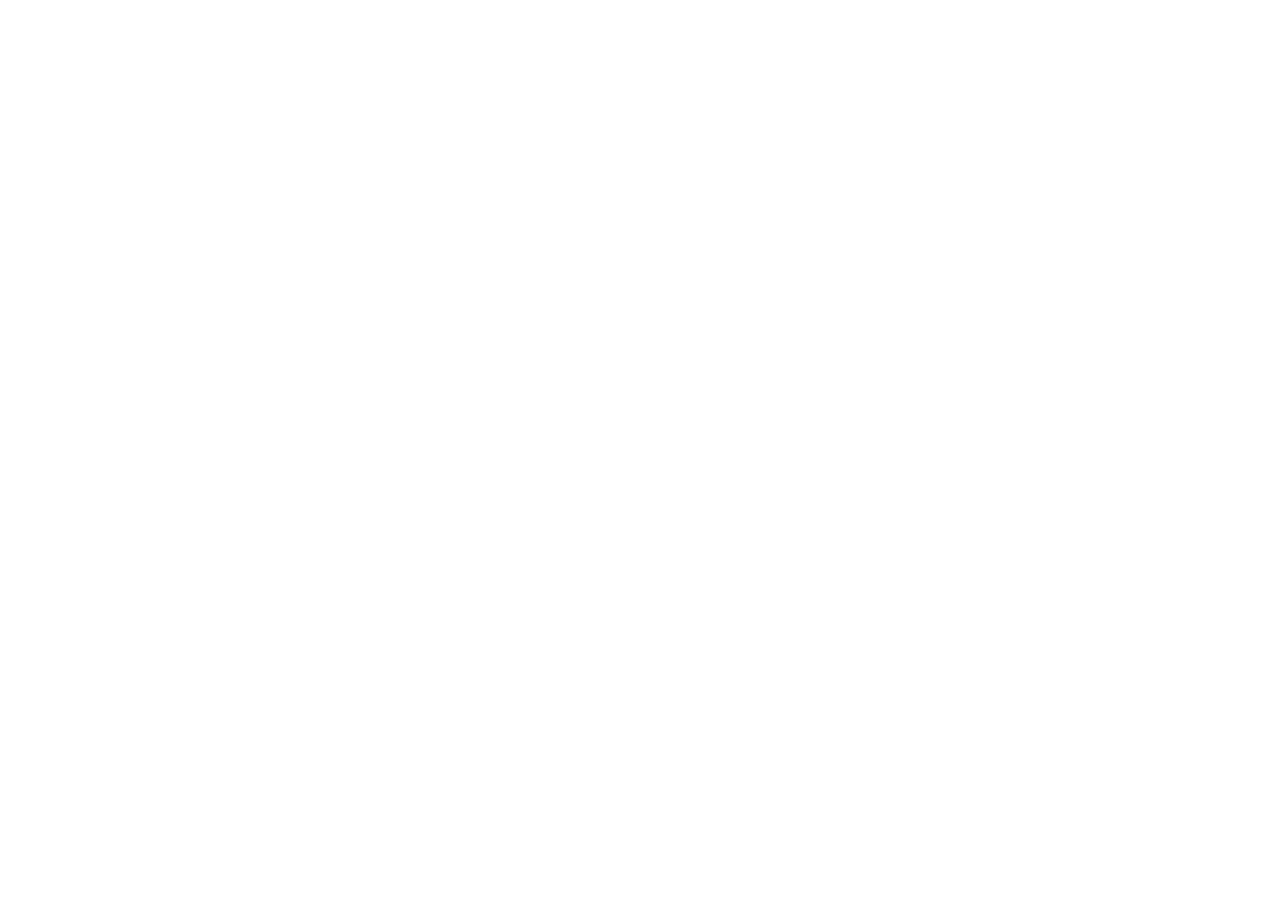
==== contact.html @ e7ddd428 "added contact and story" ====
<!DOCTYPE html>
<html lang="nl">
<head>
  <meta charset="UTF-8">
  <meta name="viewport" content="width=device-width, initial-scale=1.0">
  <title>Elektronische muziek</title>
  <link rel="stylesheet" href="contact.css">
</head>
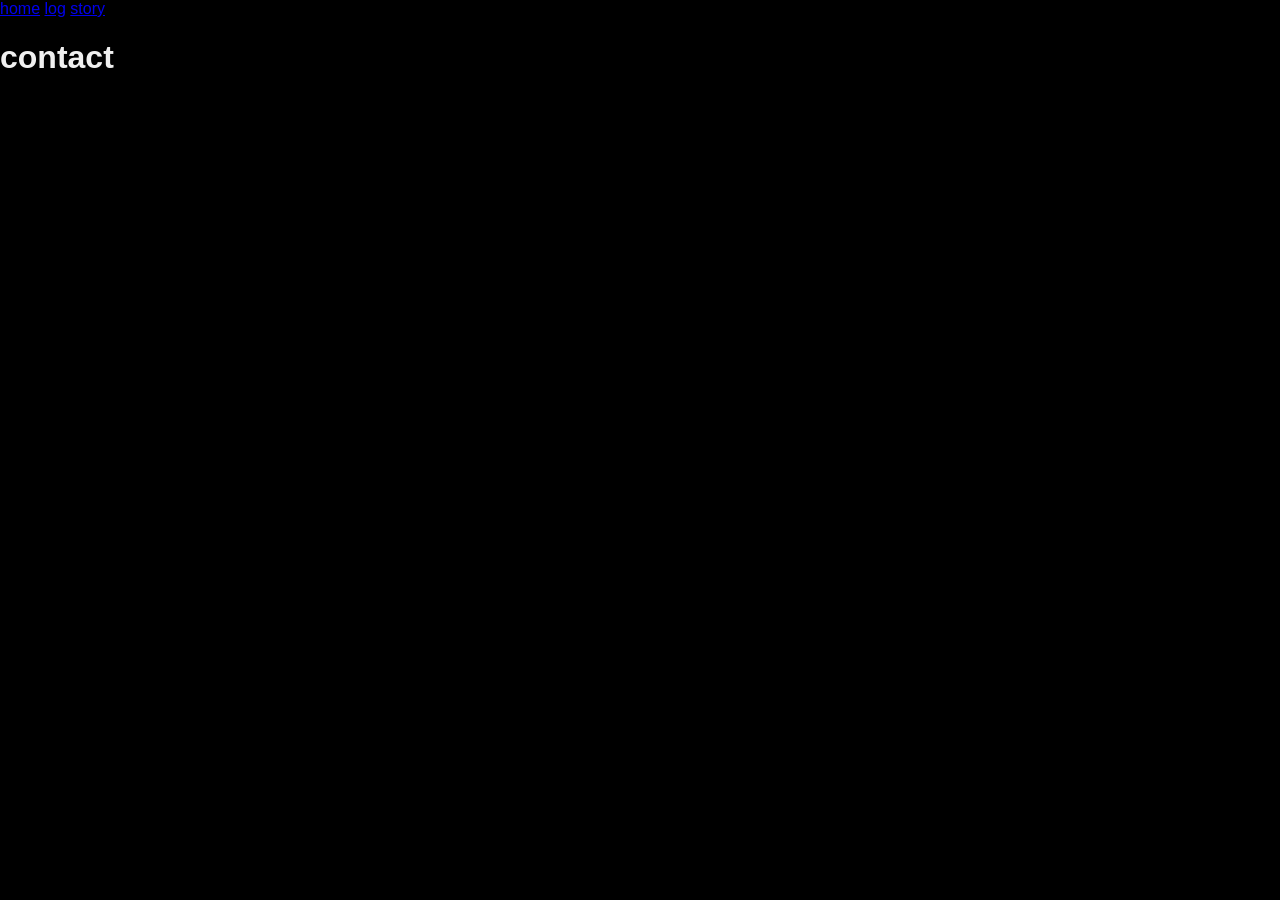
==== commit 89b8ffa1: "Add animated story and contact pages" ====
--- a/contact.html
+++ b/contact.html
@@ -1,8 +1,21 @@
-<!DOCTYPE html>
+<!doctype html>
 <html lang="nl">
 <head>
-  <meta charset="UTF-8">
-  <meta name="viewport" content="width=device-width, initial-scale=1.0">
-  <title>Elektronische muziek</title>
+  <meta charset="utf-8">
+  <meta name="viewport" content="width=device-width, initial-scale=1">
+  <title>Contact — Floris Terpstra</title>
   <link rel="stylesheet" href="contact.css">
 </head>
+
+<body>
+  <header>
+    <a href="index.html">home</a>
+    <a href="log.html">log</a>
+    <a href="story.html">story</a>
+  </header>
+
+  <main>
+    <h1>contact</h1>
+  </main>
+</body>
+</html>
--- a/contact.css
+++ b/contact.css
@@ -0,0 +1,6 @@
+body {
+  margin: 0;
+  background-color: #000000;
+  color: #f0f0f0;
+  font-family: "Ledlight", Arial, sans-serif; 
+}
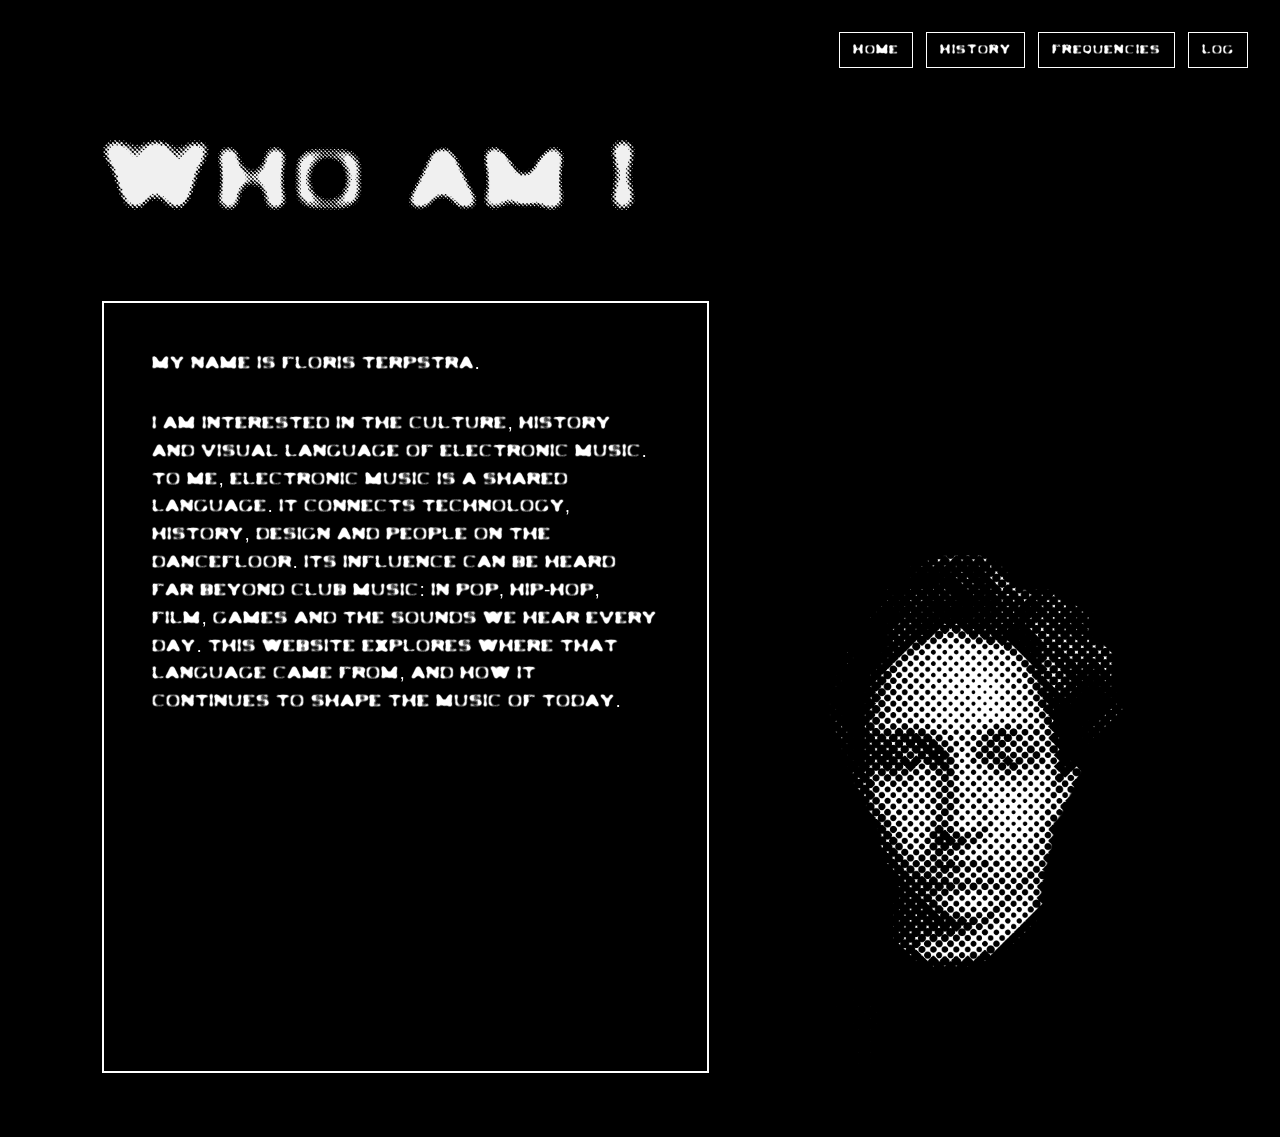
==== commit ac31851b: "contact.css" ====
--- a/contact.html
+++ b/contact.html
@@ -8,14 +8,40 @@
 </head>
 
 <body>
+
+  
   <header>
-    <a href="index.html">home</a>
-    <a href="log.html">log</a>
-    <a href="story.html">story</a>
+ <a href="index.html">Home</a>
+    <a href="story.html">History</a>
+    <a href="frequencies.html">FREQUENCIES</a>
+    <a href="https://github.com/floristerpstra123/model/edit/main/README.md">log</a>
   </header>
 
   <main>
-    <h1>contact</h1>
+    <h1>Who am I</h1>
+    <section id="intro">
+    <p>MY NAME IS FLORIS TERPSTRA.</p>
+
+    <p>
+      I AM INTERESTED IN THE CULTURE, HISTORY AND VISUAL LANGUAGE
+      OF ELECTRONIC MUSIC. TO ME, ELECTRONIC MUSIC IS A SHARED LANGUAGE.
+
+IT CONNECTS TECHNOLOGY, HISTORY, DESIGN AND PEOPLE ON THE
+DANCEFLOOR. ITS INFLUENCE CAN BE HEARD FAR BEYOND CLUB MUSIC:
+IN POP, HIP-HOP, FILM, GAMES AND THE SOUNDS WE HEAR EVERY DAY.
+
+THIS WEBSITE EXPLORES WHERE THAT LANGUAGE CAME FROM, AND HOW IT
+CONTINUES TO SHAPE THE MUSIC OF TODAY.
+    </p>
+
+    </section>
+
+<img
+  id="portrait"
+  src="images/pasted-image-halftone.png"
+  alt="Halftone portret van Floris Terpstra"
+>
   </main>
+  
 </body>
 </html>
--- a/contact.css
+++ b/contact.css
@@ -1,6 +1,111 @@
+
+@font-face {
+  font-family: "Ledlight";
+  src: url("fonts/LEDLIGHT.otf") format("opentype");
+}
+
 body {
   margin: 0;
   background-color: #000000;
   color: #f0f0f0;
   font-family: "Ledlight", Arial, sans-serif; 
 }
+
+main {
+  position: relative;
+  z-index: 2;
+
+  display: grid;
+  grid-template-columns: minmax(0, 1.2fr) minmax(18rem, 0.8fr);
+  align-items: center;
+  gap: 5vw;
+
+  min-height: 100vh;
+  padding: 8rem 8vw 4rem;
+}
+
+#intro {
+  grid-column: 1;
+
+  min-height: 42rem;
+  padding: 3rem;
+
+  border: 2px solid #ffffff;
+  color: #ffffff;
+
+  font-family: "Ledlight", Arial, sans-serif;
+  font-size: clamp(1rem, 1.5vw, 1.5rem);
+  line-height: 1.45;
+}
+
+#intro p {
+  max-width: 34rem;
+  margin: 0 0 2rem;
+}
+
+#portrait {
+  grid-column: 2;
+  justify-self: end;
+  align-self: end;
+
+  position: relative;
+  z-index: 2;
+
+  width: min(100%, 38rem);
+  max-height: 78vh;
+  object-fit: contain;
+
+  mix-blend-mode: screen;
+  pointer-events: none;
+}
+
+h1 {
+margin: 0;
+  font-family: "Ledlight", Arial, sans-serif;
+  font-size: clamp(2.5rem, 8vw, 7rem);
+  font-weight: 400;
+  letter-spacing: 0.04em;
+
+}
+
+header {
+  position: fixed;
+  z-index: 3;
+  top: 2rem;
+  right: 2rem;
+  left: auto;
+  bottom: auto;
+
+  display: flex;
+  width: auto;
+  gap: 0.8rem;
+
+  justify-content: flex-start;
+  transform: none;
+}
+header a {
+  position: relative;
+  padding: 0.6rem 0.8rem;
+  border: 1px solid #ffffff;
+  border-radius: 0;
+  color: #ffffff;
+  background: rgba(0, 0, 0, 0.45);
+  font-family: "Ledlight", Arial, sans-serif;
+  font-size: 0.85rem;
+  letter-spacing: 0.08em;
+  text-decoration: none;
+  text-transform: uppercase;
+  transition:
+    color 0.25s ease,
+    background 0.25s ease,
+    box-shadow 0.25s ease,
+    transform 0.25s ease;
+}
+
+header a:hover {
+  color: #000;
+  background: #ff00cc;
+  border-color: #ff00cc;
+  box-shadow: 0 0 18px #ff00cc;
+  transform: translateY(-3px);
+}
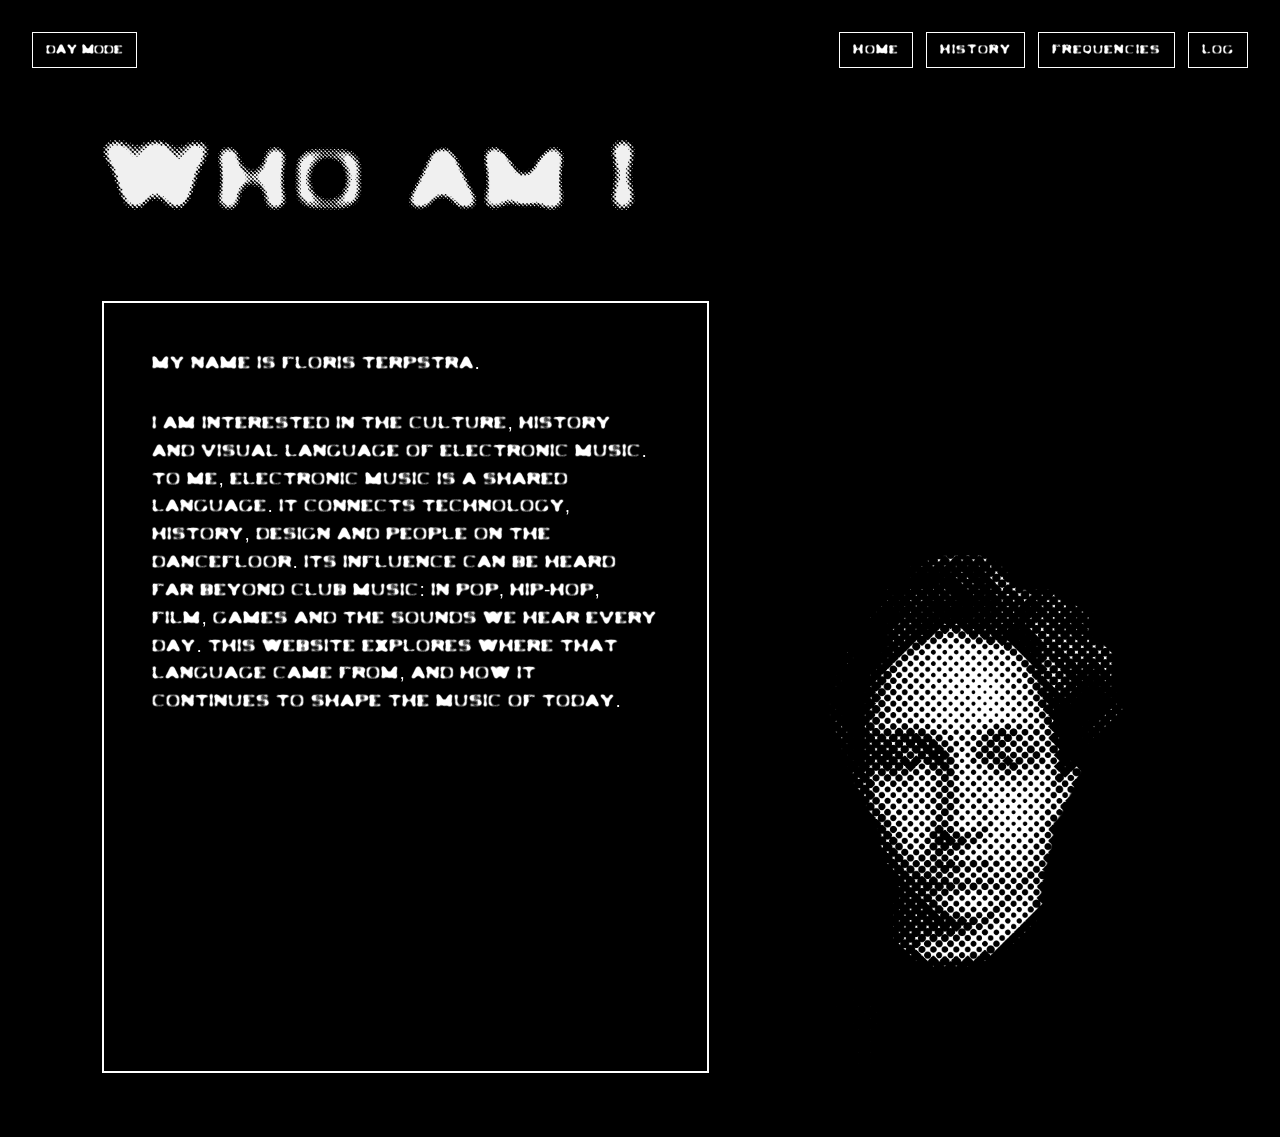
==== commit 58ef85f6: "frequencies" ====
--- a/contact.html
+++ b/contact.html
@@ -11,12 +11,13 @@
 
   
   <header>
+
  <a href="index.html">Home</a>
     <a href="story.html">History</a>
     <a href="frequencies.html">FREQUENCIES</a>
     <a href="https://github.com/floristerpstra123/model/edit/main/README.md">log</a>
   </header>
-
+<button id="themeToggle" type="button">DAY MODE</button>
   <main>
     <h1>Who am I</h1>
     <section id="intro">
@@ -43,5 +44,25 @@
 >
   </main>
   
+  <script>
+  const themeToggle = document.querySelector("#themeToggle");
+  const naam = document.querySelector("h1");
+
+  let donkereModus = true;
+
+  themeToggle.addEventListener("click", () => {
+    donkereModus = !donkereModus;
+
+    if (donkereModus) {
+      naam.style.color = "#000000";
+      document.body.removeAttribute("data-theme");
+      themeToggle.textContent = "DAY MODE";
+    } else {
+      naam.style.color = "#ffffff";
+      document.body.setAttribute("data-theme", "light");
+      themeToggle.textContent = "NIGHT MODE";
+    }
+  });
+</script>
 </body>
 </html>
--- a/contact.css
+++ b/contact.css
@@ -109,3 +109,28 @@
   box-shadow: 0 0 18px #ff00cc;
   transform: translateY(-3px);
 }
+
+#themeToggle {
+  position: fixed;
+  z-index: 9999;
+  top: 2rem;
+  left: 2rem;
+
+  padding: 0.6rem 0.8rem;
+  border: 1px solid #ffffff;
+  border-radius: 0;
+  color: #ffffff;
+  background: rgba(0, 0, 0, 0.45);
+
+  font-family: "Ledlight", Arial, sans-serif;
+  font-size: 0.85rem;
+  cursor: pointer;
+}
+
+body[data-theme="light"] {
+  background: #ffffff;
+}
+
+body[data-theme="light"]::before {
+  background-color: #ffffff;
+}
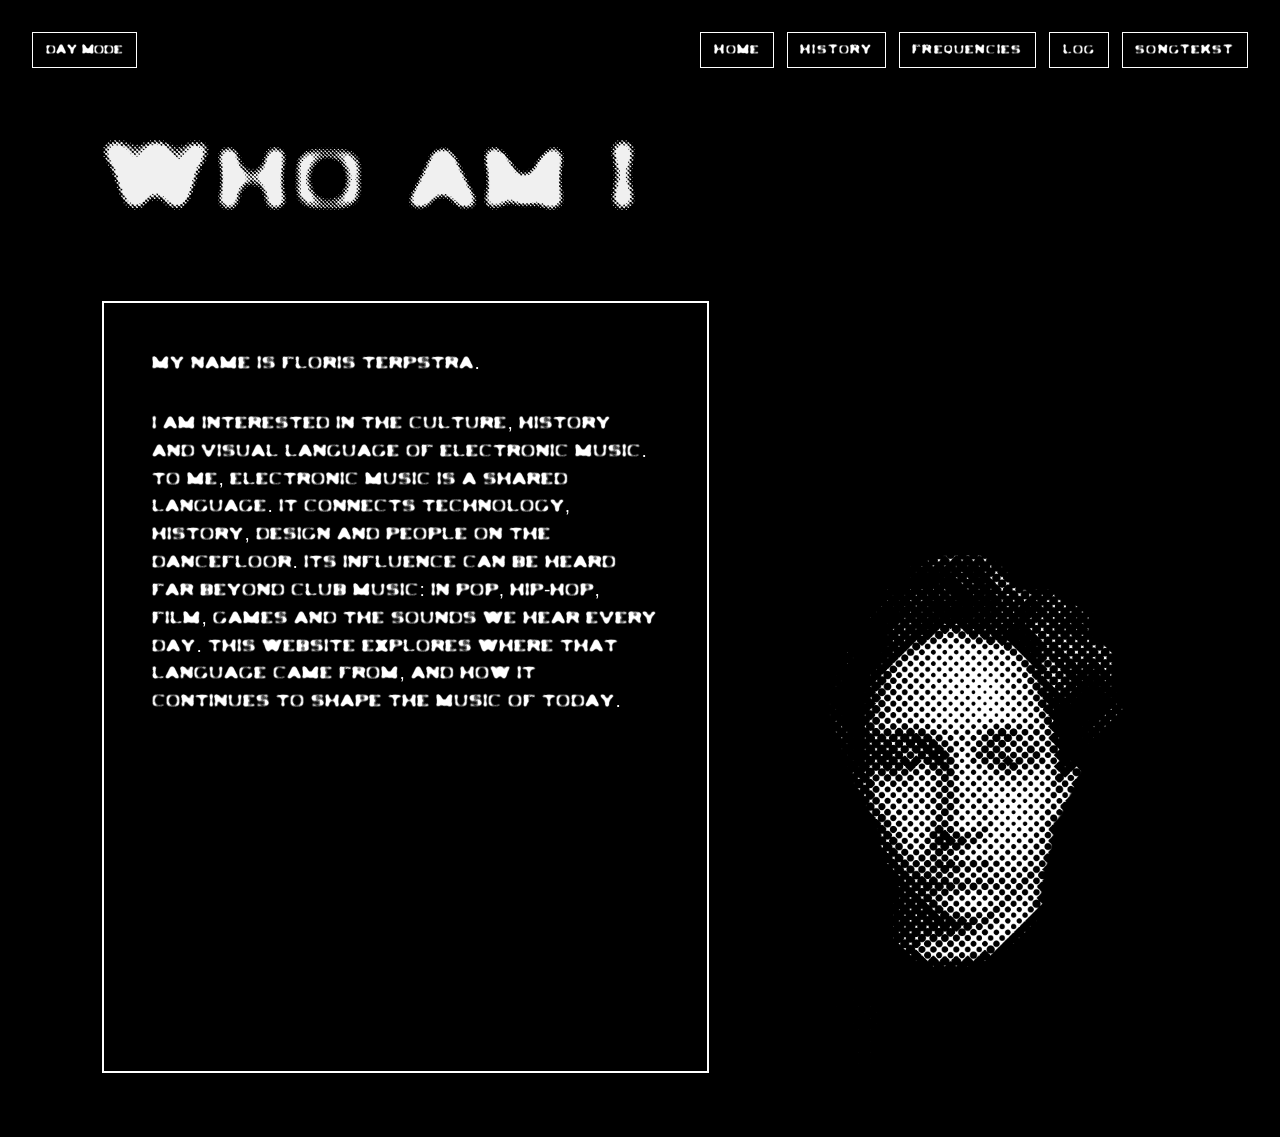
==== commit ab2fd712: "knoppen" ====
--- a/contact.html
+++ b/contact.html
@@ -16,6 +16,8 @@
     <a href="story.html">History</a>
     <a href="frequencies.html">FREQUENCIES</a>
     <a href="https://github.com/floristerpstra123/model/edit/main/README.md">log</a>
+    <a href="letithappen.html"> Songtekst</a>
+
   </header>
 <button id="themeToggle" type="button">DAY MODE</button>
   <main>
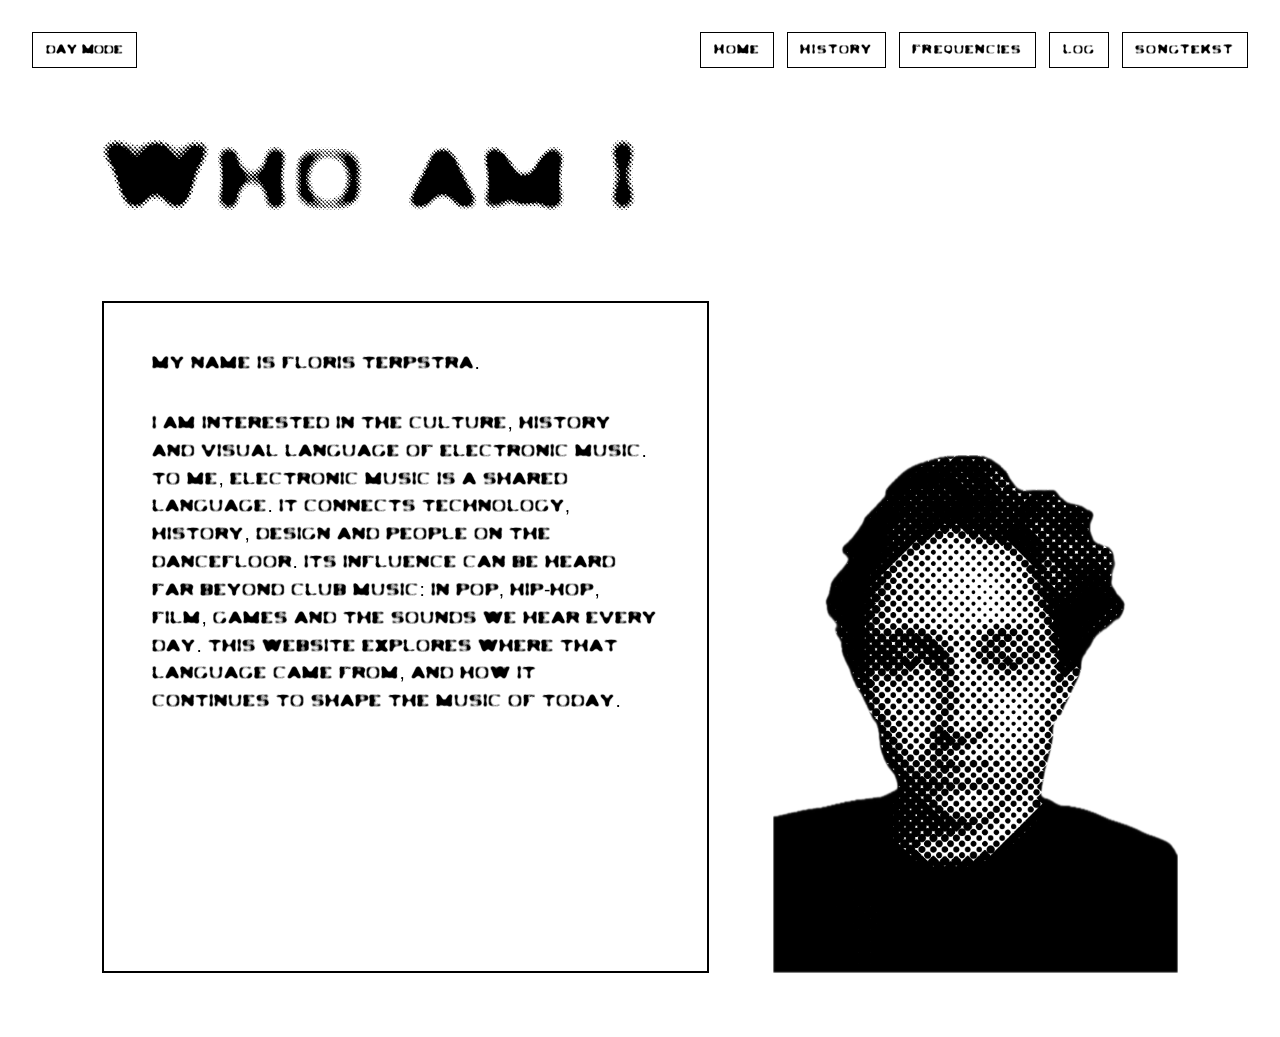
==== commit e27883bf: "aanpassingen" ====
--- a/contact.html
+++ b/contact.html
@@ -56,11 +56,11 @@
     donkereModus = !donkereModus;
 
     if (donkereModus) {
-      naam.style.color = "#000000";
+     
       document.body.removeAttribute("data-theme");
       themeToggle.textContent = "DAY MODE";
     } else {
-      naam.style.color = "#ffffff";
+      
       document.body.setAttribute("data-theme", "light");
       themeToggle.textContent = "NIGHT MODE";
     }
--- a/contact.css
+++ b/contact.css
@@ -61,6 +61,7 @@
 
 h1 {
 margin: 0;
+color: var(--text);
   font-family: "Ledlight", Arial, sans-serif;
   font-size: clamp(2.5rem, 8vw, 7rem);
   font-weight: 400;
@@ -127,10 +128,147 @@
   cursor: pointer;
 }
 
+/* Standaard dark mode */
+:root {
+  color-scheme: dark;
+  --background: #000;
+  --text: #f0f0f0;
+}
+
+/* Apparaatvoorkeur */
+@media (prefers-color-scheme: light) {
+  :root {
+    color-scheme: light;
+    --background: #fff;
+    --text: #000;
+  }
+}
+
+/* Handmatige keuze */
 body[data-theme="light"] {
-  background: #ffffff;
-}
-
-body[data-theme="light"]::before {
-  background-color: #ffffff;
+  color-scheme: light;
+  --background: #fff;
+  --text: #000;
+}
+
+body[data-theme="dark"] {
+  color-scheme: dark;
+  --background: #000;
+  --text: #f0f0f0;
+}
+
+/* Pagina */
+body {
+  background: var(--background);
+  color: var(--text);
+}
+
+/* Introductietekst en rand */
+#intro {
+  color: var(--text);
+  border-color: var(--text);
+}
+
+#intro p {
+  color: inherit;
+}
+
+/* Navigatie en theme-knop */
+header a,
+#themeToggle {
+  background: var(--background);
+  color: var(--text);
+  border-color: var(--text);
+}
+
+/* Roze glowing hover */
+header a:hover,
+header a:focus-visible,
+#themeToggle:hover,
+#themeToggle:focus-visible {
+  background: #ff00cc;
+  color: #000;
+  border-color: #ff00cc;
+  box-shadow: 0 0 18px #ff00cc;
+}
+
+/* Padding en borders tellen mee binnen de breedte */
+* {
+  box-sizing: border-box;
+}
+
+/* Titel boven beide kolommen */
+main > h1 {
+  grid-column: 1 / -1;
+}
+
+/* Telefoon en kleinere schermen */
+@media (max-width: 1000px) {
+  /* Theme-knop bovenaan */
+  #themeToggle {
+    position: absolute;
+    top: 1rem;
+    left: 1rem;
+  }
+
+  /* Navigatie onder de theme-knop, zonder overlap */
+  body > header {
+    position: static;
+    width: 100%;
+    padding: 5rem 1rem 1rem;
+
+    display: flex;
+    flex-wrap: wrap;
+    justify-content: flex-start;
+    gap: 0.6rem;
+  }
+
+  body > header a {
+    display: inline-block;
+    max-width: 100%;
+    overflow-wrap: anywhere;
+  }
+
+  /* Eén kolom: titel, tekst en daarna foto */
+  main {
+    grid-template-columns: minmax(0, 1fr);
+    min-height: auto;
+    padding: 2rem 1rem;
+    gap: 2rem;
+  }
+
+  main > h1 {
+    grid-column: 1;
+    font-size: clamp(2.5rem, 10vw, 4rem);
+    overflow-wrap: anywhere;
+  }
+
+  #intro {
+    grid-column: 1;
+    min-width: 0;
+    min-height: auto;
+    padding: 1.5rem;
+
+    font-size: 1rem;
+    line-height: 1.6;
+    overflow-wrap: anywhere;
+  }
+
+  #intro p {
+    max-width: 100%;
+  }
+
+  #intro p:last-child {
+    margin-bottom: 0;
+  }
+
+  #portrait {
+    grid-column: 1;
+    justify-self: center;
+    align-self: center;
+
+    width: min(100%, 24rem);
+    height: auto;
+    max-height: none;
+  }
 }
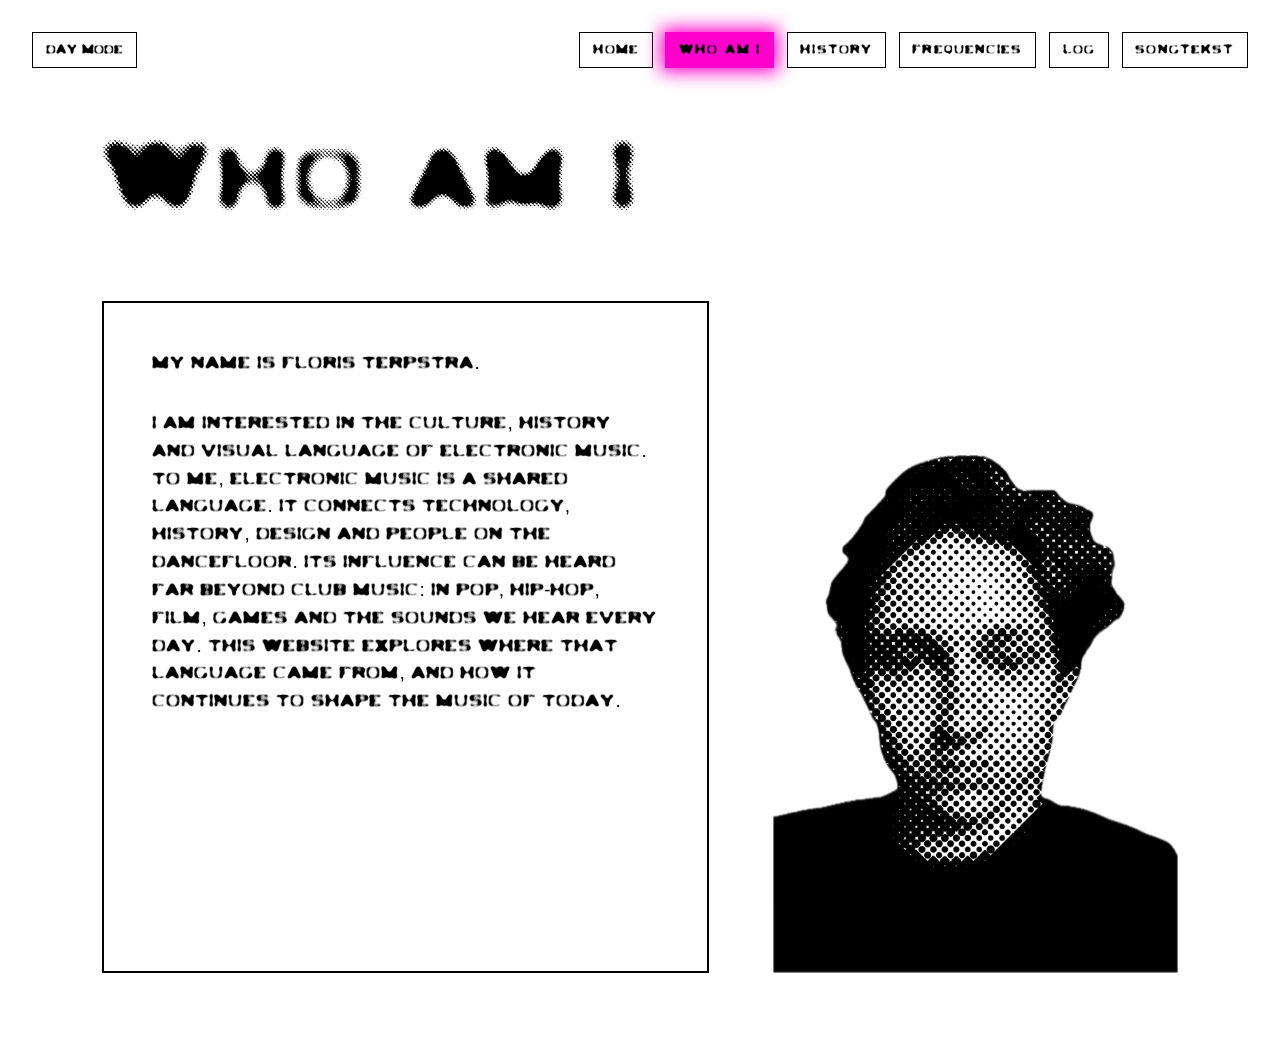
==== commit 354b6efc: "dark light history" ====
--- a/contact.html
+++ b/contact.html
@@ -13,6 +13,7 @@
   <header>
 
  <a href="index.html">Home</a>
+ <a href="contact.html" aria-current="page">Who am I</a>
     <a href="story.html">History</a>
     <a href="frequencies.html">FREQUENCIES</a>
     <a href="https://github.com/floristerpstra123/model/edit/main/README.md">log</a>
--- a/contact.css
+++ b/contact.css
@@ -2,6 +2,14 @@
 @font-face {
   font-family: "Ledlight";
   src: url("fonts/LEDLIGHT.otf") format("opentype");
+}
+
+@font-face {
+  font-family: "AlteHaasGrotesk";
+  src: url("fonts/AlteHaasGroteskRegular.ttf") format("truetype");
+  font-weight: 400;
+  font-style: normal;
+  font-display: swap;
 }
 
 body {
@@ -271,4 +279,12 @@
     height: auto;
     max-height: none;
   }
-}+}
+
+body > header a[aria-current="page"] {
+  background: #ff00cc;
+  color: #000;
+  border-color: #ff00cc;
+  box-shadow: 0 0 18px 4px #ff00cc;
+}
+
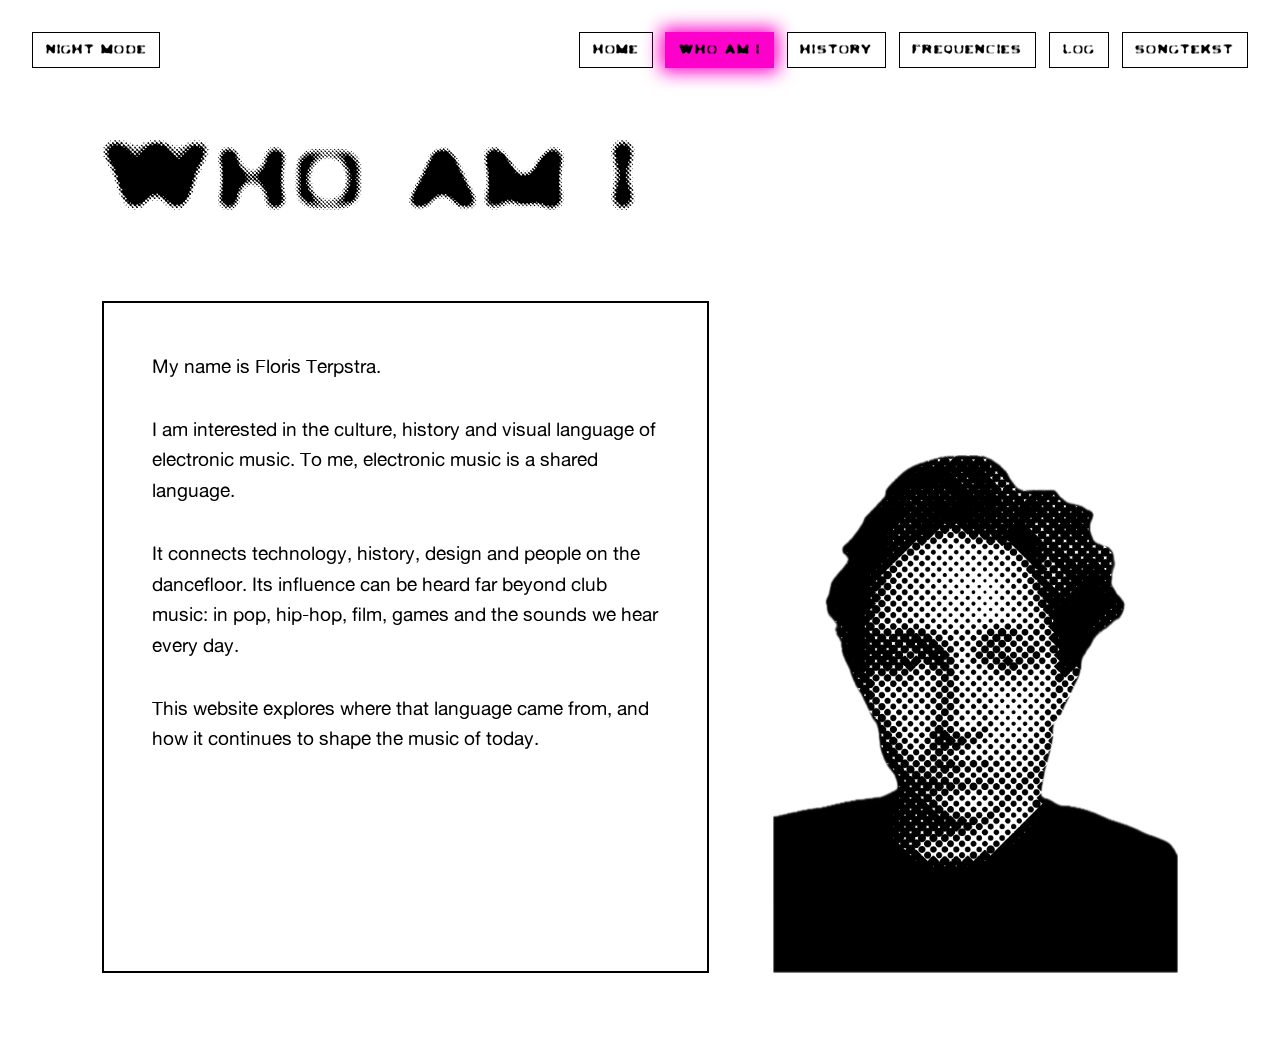
==== commit 6e956adf: "who am i aanpassingen" ====
--- a/contact.html
+++ b/contact.html
@@ -1,71 +1,81 @@
 <!doctype html>
-<html lang="nl">
+<html lang="en">
 <head>
   <meta charset="utf-8">
   <meta name="viewport" content="width=device-width, initial-scale=1">
-  <title>Contact — Floris Terpstra</title>
+  <title>Who am I — Floris Terpstra</title>
   <link rel="stylesheet" href="contact.css">
 </head>
+<body>
+  <a id="skip-link" href="#inhoud">Skip to content</a>
 
-<body>
+  <button id="themeToggle" type="button">DAY MODE</button>
 
-  
   <header>
+    <nav aria-label="Main navigation">
+      <a href="index.html">Home</a>
+      <a href="contact.html" aria-current="page">Who am I</a>
+      <a href="story.html">History</a>
+      <a href="frequencies.html">Frequencies</a>
+      <a href="https://github.com/floristerpstra123/model/edit/main/README.md">Log</a>
+      <a href="letithappen.html">Songtekst</a>
+    </nav>
+  </header>
 
- <a href="index.html">Home</a>
- <a href="contact.html" aria-current="page">Who am I</a>
-    <a href="story.html">History</a>
-    <a href="frequencies.html">FREQUENCIES</a>
-    <a href="https://github.com/floristerpstra123/model/edit/main/README.md">log</a>
-    <a href="letithappen.html"> Songtekst</a>
+  <main id="inhoud" tabindex="-1" aria-labelledby="pagina-titel">
+    <h1 id="pagina-titel">Who am I</h1>
 
-  </header>
-<button id="themeToggle" type="button">DAY MODE</button>
-  <main>
-    <h1>Who am I</h1>
-    <section id="intro">
-    <p>MY NAME IS FLORIS TERPSTRA.</p>
+    <section id="intro" aria-label="About Floris Terpstra">
+      <p>My name is Floris Terpstra.</p>
 
-    <p>
-      I AM INTERESTED IN THE CULTURE, HISTORY AND VISUAL LANGUAGE
-      OF ELECTRONIC MUSIC. TO ME, ELECTRONIC MUSIC IS A SHARED LANGUAGE.
+      <p>
+        I am interested in the culture, history and visual language of
+        electronic music. To me, electronic music is a shared language.
+      </p>
 
-IT CONNECTS TECHNOLOGY, HISTORY, DESIGN AND PEOPLE ON THE
-DANCEFLOOR. ITS INFLUENCE CAN BE HEARD FAR BEYOND CLUB MUSIC:
-IN POP, HIP-HOP, FILM, GAMES AND THE SOUNDS WE HEAR EVERY DAY.
+      <p>
+        It connects technology, history, design and people on the dancefloor.
+        Its influence can be heard far beyond club music: in pop, hip-hop,
+        film, games and the sounds we hear every day.
+      </p>
 
-THIS WEBSITE EXPLORES WHERE THAT LANGUAGE CAME FROM, AND HOW IT
-CONTINUES TO SHAPE THE MUSIC OF TODAY.
-    </p>
-
+      <p>
+        This website explores where that language came from, and how it
+        continues to shape the music of today.
+      </p>
     </section>
 
-<img
-  id="portrait"
-  src="images/pasted-image-halftone.png"
-  alt="Halftone portret van Floris Terpstra"
->
+    <img
+      id="portrait"
+      src="images/pasted-image-halftone.png"
+      alt="Halftone portrait of Floris Terpstra"
+    >
   </main>
-  
+
   <script>
-  const themeToggle = document.querySelector("#themeToggle");
-  const naam = document.querySelector("h1");
+    const themeButton = document.querySelector("#themeToggle");
+    const systemTheme = window.matchMedia("(prefers-color-scheme: light)");
 
-  let donkereModus = true;
+    function isLightMode() {
+      const choice = document.body.dataset.theme;
+      return choice ? choice === "light" : systemTheme.matches;
+    }
 
-  themeToggle.addEventListener("click", () => {
-    donkereModus = !donkereModus;
+    function updateButton() {
+      themeButton.textContent = isLightMode() ? "NIGHT MODE" : "DAY MODE";
+    }
 
-    if (donkereModus) {
-     
+    themeButton.addEventListener("click", () => {
+      document.body.dataset.theme = isLightMode() ? "dark" : "light";
+      updateButton();
+    });
+
+    systemTheme.addEventListener("change", () => {
       document.body.removeAttribute("data-theme");
-      themeToggle.textContent = "DAY MODE";
-    } else {
-      
-      document.body.setAttribute("data-theme", "light");
-      themeToggle.textContent = "NIGHT MODE";
-    }
-  });
-</script>
+      updateButton();
+    });
+
+    updateButton();
+  </script>
 </body>
 </html>
--- a/contact.css
+++ b/contact.css
@@ -1,7 +1,9 @@
-
 @font-face {
   font-family: "Ledlight";
   src: url("fonts/LEDLIGHT.otf") format("opentype");
+  font-weight: 400;
+  font-style: normal;
+  font-display: swap;
 }
 
 @font-face {
@@ -12,279 +14,227 @@
   font-display: swap;
 }
 
-body {
-  margin: 0;
-  background-color: #000000;
-  color: #f0f0f0;
-  font-family: "Ledlight", Arial, sans-serif; 
-}
-
-main {
-  position: relative;
-  z-index: 2;
-
-  display: grid;
-  grid-template-columns: minmax(0, 1.2fr) minmax(18rem, 0.8fr);
-  align-items: center;
-  gap: 5vw;
-
-  min-height: 100vh;
-  padding: 8rem 8vw 4rem;
-}
-
-#intro {
-  grid-column: 1;
-
-  min-height: 42rem;
-  padding: 3rem;
-
-  border: 2px solid #ffffff;
-  color: #ffffff;
-
-  font-family: "Ledlight", Arial, sans-serif;
-  font-size: clamp(1rem, 1.5vw, 1.5rem);
-  line-height: 1.45;
-}
-
-#intro p {
-  max-width: 34rem;
-  margin: 0 0 2rem;
-}
-
-#portrait {
-  grid-column: 2;
-  justify-self: end;
-  align-self: end;
-
-  position: relative;
-  z-index: 2;
-
-  width: min(100%, 38rem);
-  max-height: 78vh;
-  object-fit: contain;
-
-  mix-blend-mode: screen;
-  pointer-events: none;
-}
-
-h1 {
-margin: 0;
-color: var(--text);
-  font-family: "Ledlight", Arial, sans-serif;
-  font-size: clamp(2.5rem, 8vw, 7rem);
-  font-weight: 400;
-  letter-spacing: 0.04em;
-
-}
-
-header {
-  position: fixed;
-  z-index: 3;
-  top: 2rem;
-  right: 2rem;
-  left: auto;
-  bottom: auto;
-
-  display: flex;
-  width: auto;
-  gap: 0.8rem;
-
-  justify-content: flex-start;
-  transform: none;
-}
-header a {
-  position: relative;
-  padding: 0.6rem 0.8rem;
-  border: 1px solid #ffffff;
-  border-radius: 0;
-  color: #ffffff;
-  background: rgba(0, 0, 0, 0.45);
-  font-family: "Ledlight", Arial, sans-serif;
-  font-size: 0.85rem;
-  letter-spacing: 0.08em;
-  text-decoration: none;
-  text-transform: uppercase;
-  transition:
-    color 0.25s ease,
-    background 0.25s ease,
-    box-shadow 0.25s ease,
-    transform 0.25s ease;
-}
-
-header a:hover {
-  color: #000;
-  background: #ff00cc;
-  border-color: #ff00cc;
-  box-shadow: 0 0 18px #ff00cc;
-  transform: translateY(-3px);
-}
-
-#themeToggle {
-  position: fixed;
-  z-index: 9999;
-  top: 2rem;
-  left: 2rem;
-
-  padding: 0.6rem 0.8rem;
-  border: 1px solid #ffffff;
-  border-radius: 0;
-  color: #ffffff;
-  background: rgba(0, 0, 0, 0.45);
-
-  font-family: "Ledlight", Arial, sans-serif;
-  font-size: 0.85rem;
-  cursor: pointer;
-}
-
-/* Standaard dark mode */
 :root {
   color-scheme: dark;
   --background: #000;
   --text: #f0f0f0;
-}
-
-/* Apparaatvoorkeur */
+  --portrait-blend: screen;
+}
+
 @media (prefers-color-scheme: light) {
   :root {
     color-scheme: light;
     --background: #fff;
     --text: #000;
-  }
-}
-
-/* Handmatige keuze */
+    --portrait-blend: multiply;
+  }
+}
+
 body[data-theme="light"] {
   color-scheme: light;
   --background: #fff;
   --text: #000;
+  --portrait-blend: multiply;
 }
 
 body[data-theme="dark"] {
   color-scheme: dark;
   --background: #000;
   --text: #f0f0f0;
-}
-
-/* Pagina */
+  --portrait-blend: screen;
+}
+
+* {
+  box-sizing: border-box;
+}
+
 body {
+  margin: 0;
   background: var(--background);
   color: var(--text);
-}
-
-/* Introductietekst en rand */
-#intro {
-  color: var(--text);
-  border-color: var(--text);
-}
-
-#intro p {
-  color: inherit;
-}
-
-/* Navigatie en theme-knop */
+  font-family: "AlteHaasGrotesk", Arial, sans-serif;
+}
+
+body > header {
+  position: fixed;
+  z-index: 10;
+  top: 2rem;
+  right: 2rem;
+}
+
+header nav {
+  display: flex;
+  flex-wrap: wrap;
+  gap: 0.8rem;
+}
+
 header a,
 #themeToggle {
+  display: inline-block;
+  padding: 0.6rem 0.8rem;
+  border: 1px solid currentColor;
+  border-radius: 0;
   background: var(--background);
   color: var(--text);
-  border-color: var(--text);
-}
-
-/* Roze glowing hover */
+  font-family: "Ledlight", Arial, sans-serif;
+  font-size: 0.85rem;
+  font-weight: 400;
+  letter-spacing: 0.08em;
+  text-decoration: none;
+  text-transform: uppercase;
+  cursor: pointer;
+  transition:
+    background 0.25s ease,
+    color 0.25s ease,
+    box-shadow 0.25s ease;
+}
+
+#themeToggle {
+  position: fixed;
+  z-index: 10;
+  top: 2rem;
+  left: 2rem;
+}
+
 header a:hover,
 header a:focus-visible,
+header a[aria-current="page"],
 #themeToggle:hover,
 #themeToggle:focus-visible {
   background: #ff00cc;
   color: #000;
   border-color: #ff00cc;
-  box-shadow: 0 0 18px #ff00cc;
-}
-
-/* Padding en borders tellen mee binnen de breedte */
-* {
-  box-sizing: border-box;
-}
-
-/* Titel boven beide kolommen */
-main > h1 {
+  box-shadow: 0 0 18px 4px #ff00cc;
+}
+
+main {
+  display: grid;
+  grid-template-columns: minmax(0, 1.2fr) minmax(18rem, 0.8fr);
+  align-items: center;
+  gap: 5vw;
+  min-height: 100vh;
+  padding: 8rem 8vw 4rem;
+  scroll-margin-top: 7rem;
+}
+
+h1 {
   grid-column: 1 / -1;
-}
-
-/* Telefoon en kleinere schermen */
-@media (max-width: 1000px) {
-  /* Theme-knop bovenaan */
+  margin: 0;
+  font-family: "Ledlight", Arial, sans-serif;
+  font-size: clamp(2.5rem, 8vw, 7rem);
+  font-weight: 400;
+  letter-spacing: 0.04em;
+  overflow-wrap: anywhere;
+}
+
+#intro {
+  grid-column: 1;
+  min-width: 0;
+  min-height: 42rem;
+  padding: 3rem;
+  border: 2px solid currentColor;
+  font-size: clamp(1rem, 1.5vw, 1.5rem);
+  line-height: 1.6;
+}
+
+#intro p {
+  max-width: 34rem;
+  margin: 0 0 2rem;
+}
+
+#intro p:last-child {
+  margin-bottom: 0;
+}
+
+#portrait {
+  grid-column: 2;
+  justify-self: end;
+  align-self: end;
+  width: min(100%, 38rem);
+  height: auto;
+  max-height: 78vh;
+  object-fit: contain;
+  mix-blend-mode: var(--portrait-blend);
+}
+
+#skip-link {
+  position: fixed;
+  z-index: 20;
+  top: 1rem;
+  left: 1rem;
+  padding: 1rem;
+  border: 2px solid currentColor;
+  background: var(--background);
+  color: var(--text);
+  transform: translateY(-200%);
+}
+
+#skip-link:focus {
+  transform: translateY(0);
+}
+
+a:focus-visible,
+button:focus-visible,
+main:focus-visible {
+  outline: 3px solid var(--text);
+  outline-offset: 5px;
+}
+
+@media (max-width: 1200px) {
   #themeToggle {
     position: absolute;
     top: 1rem;
     left: 1rem;
   }
 
-  /* Navigatie onder de theme-knop, zonder overlap */
   body > header {
     position: static;
-    width: 100%;
     padding: 5rem 1rem 1rem;
-
-    display: flex;
-    flex-wrap: wrap;
-    justify-content: flex-start;
+  }
+
+  header nav {
     gap: 0.6rem;
   }
 
-  body > header a {
-    display: inline-block;
+  header a {
     max-width: 100%;
     overflow-wrap: anywhere;
   }
 
-  /* Eén kolom: titel, tekst en daarna foto */
   main {
     grid-template-columns: minmax(0, 1fr);
     min-height: auto;
     padding: 2rem 1rem;
     gap: 2rem;
-  }
-
-  main > h1 {
-    grid-column: 1;
+    scroll-margin-top: 1rem;
+  }
+
+  h1 {
     font-size: clamp(2.5rem, 10vw, 4rem);
-    overflow-wrap: anywhere;
   }
 
   #intro {
-    grid-column: 1;
-    min-width: 0;
     min-height: auto;
     padding: 1.5rem;
-
     font-size: 1rem;
-    line-height: 1.6;
     overflow-wrap: anywhere;
   }
 
   #intro p {
     max-width: 100%;
-  }
-
-  #intro p:last-child {
-    margin-bottom: 0;
   }
 
   #portrait {
     grid-column: 1;
     justify-self: center;
-    align-self: center;
-
     width: min(100%, 24rem);
-    height: auto;
     max-height: none;
   }
 }
 
-body > header a[aria-current="page"] {
-  background: #ff00cc;
-  color: #000;
-  border-color: #ff00cc;
-  box-shadow: 0 0 18px 4px #ff00cc;
-}
-
+@media (prefers-reduced-motion: reduce) {
+  header a,
+  #themeToggle {
+    transition: none;
+  }
+}
